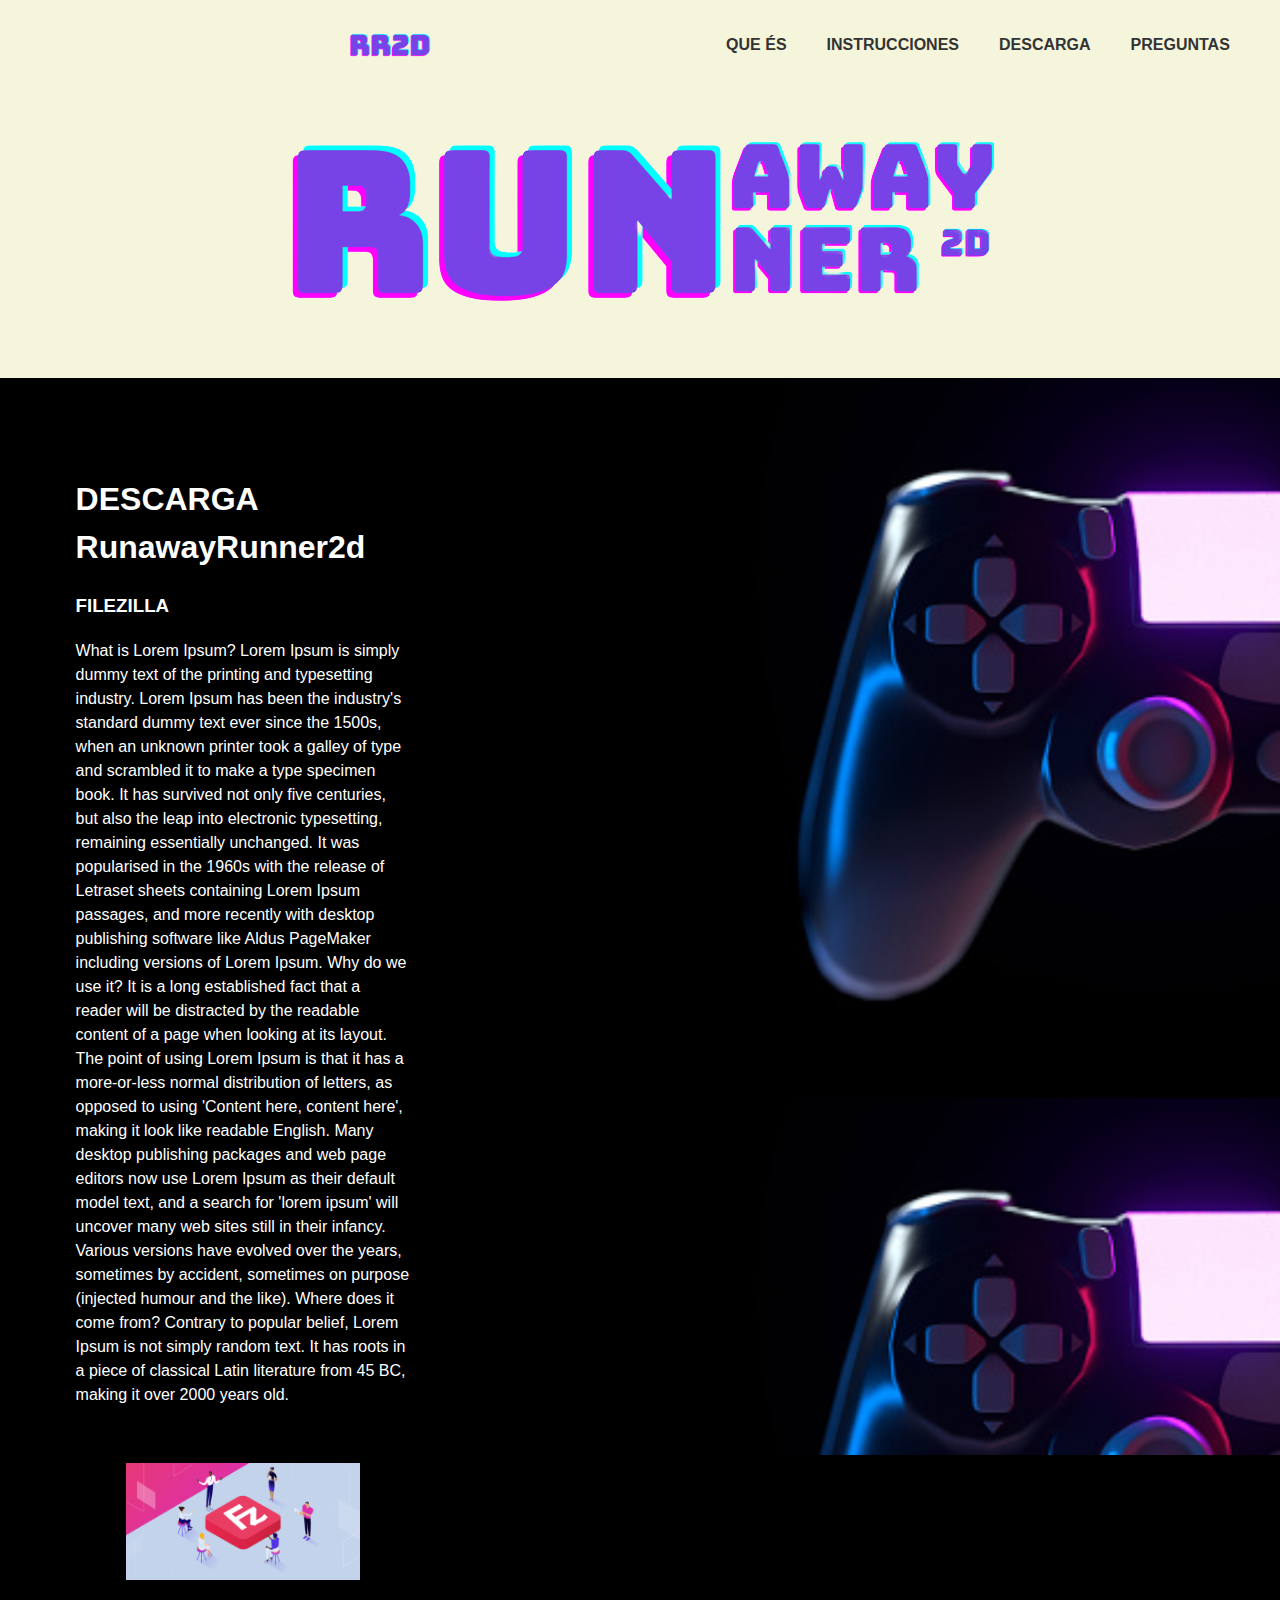
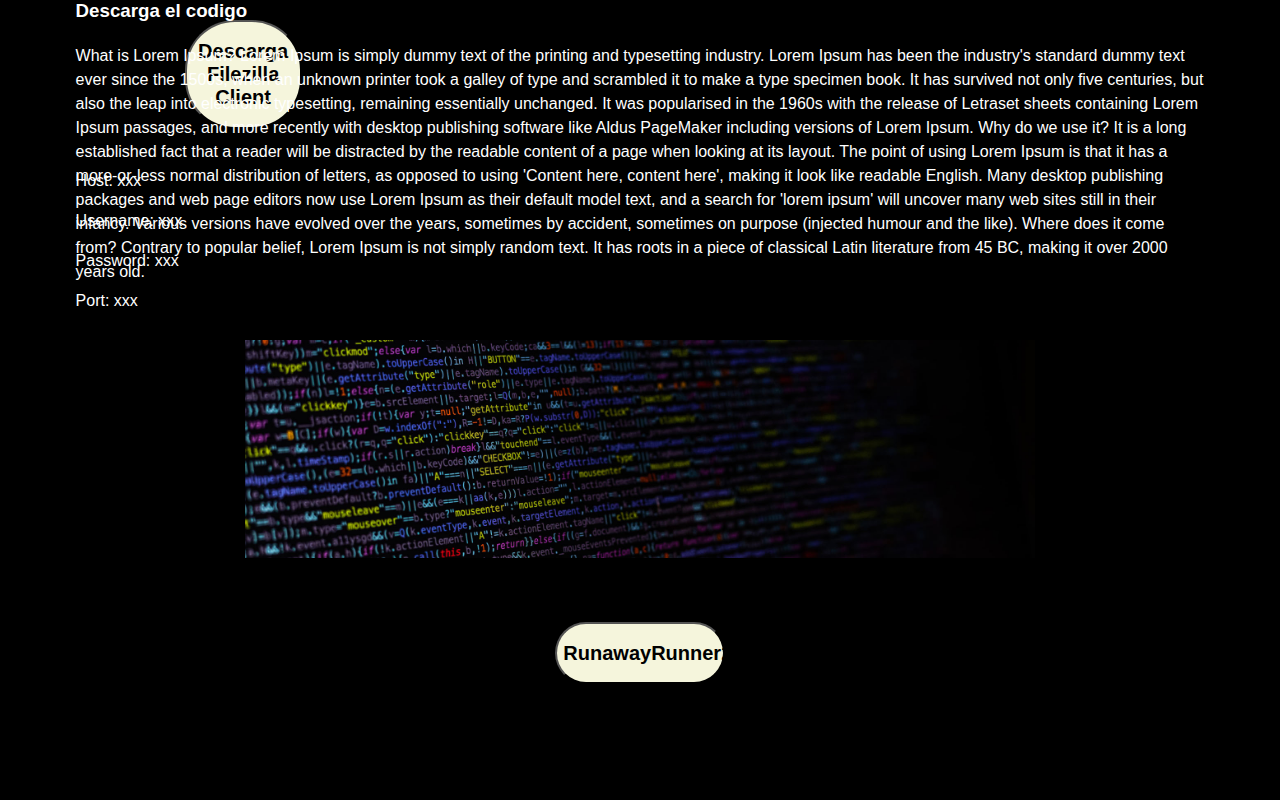
==== descarga.html @ cc335c5c "Initial commit" ====
<html>
    <head>
        <title>Descarga</title>
        <link rel="stylesheet" href="style.css">
        <link rel="stylesheet" href="https://fonts.googleapis.com/css?family=Montserrat:400,700">
    </head>
    <body>
        <div class="navigation">
            <div class="logo">
              <img src="rr2d.png" width="100px"; style="padding-bottom: 10px;">
            </div>
            <div class="nav">
              <a href="index.html"><b>QUE ÉS</b></a>
              <a href="instrucciones.html"><b>INSTRUCCIONES</b></a>
              <a href="descarga.html"><b>DESCARGA</b></a>
              <a href="preguntas.html"><b>PREGUNTAS</b></a>
            </div>
        </div>
        <div class="header">
            <div class="logo-style">
                <br>
                <br>
                <br>
                <img src="logo.png">
            </div>
        </div>
        <div class="content">
            <h1>DESCARGA RunawayRunner2d</h1>
            <h3>FILEZILLA</h3>
            <p>What is Lorem Ipsum? Lorem Ipsum is simply dummy text of the printing and typesetting industry. Lorem Ipsum has been the industry's standard dummy text ever since the 1500s, when an unknown printer took a galley of type and scrambled it to make a type specimen book. It has survived not only five centuries, but also the leap into electronic typesetting, remaining essentially unchanged. It was popularised in the 1960s with the release of Letraset sheets containing Lorem Ipsum passages, and more recently with desktop publishing software like Aldus PageMaker including versions of Lorem Ipsum. Why do we use it? It is a long established fact that a reader will be distracted by the readable content of a page when looking at its layout. The point of using Lorem Ipsum is that it has a more-or-less normal distribution of letters, as opposed to using 'Content here, content here', making it look like readable English. Many desktop publishing packages and web page editors now use Lorem Ipsum as their default model text, and a search for 'lorem ipsum' will uncover many web sites still in their infancy. Various versions have evolved over the years, sometimes by accident, sometimes on purpose (injected humour and the like). Where does it come from? Contrary to popular belief, Lorem Ipsum is not simply random text. It has roots in a piece of classical Latin literature from 45 BC, making it over 2000 years old. </p>
            <br>
            <p style="text-align: center;">
                <img src="filezilla.png" style="width: 70%;">
            </p>
            <br>
            <div class="container">
                <a href="https://download.filezilla-project.org/client/FileZilla_3.64.0_win64_sponsored2-setup.exe" target="_blank">
                    <button style="border-radius: 50px;color: black; background-color:beige; width: 35%;"><h2 style="text-align: center;">Descarga Filezilla Client</h2></button>
                </a>
            </div>
            <br>
            <p>Host: xxx</p>
            <p>Username: xxx</p>
            <p>Password: xxx</p>
            <p>Port: xxx</p>
        </div>
        <div class="content2">
            <br>
            <br>
            <h3>Descarga el codigo</h3>
            <p>What is Lorem Ipsum? Lorem Ipsum is simply dummy text of the printing and typesetting industry. Lorem Ipsum has been the industry's standard dummy text ever since the 1500s, when an unknown printer took a galley of type and scrambled it to make a type specimen book. It has survived not only five centuries, but also the leap into electronic typesetting, remaining essentially unchanged. It was popularised in the 1960s with the release of Letraset sheets containing Lorem Ipsum passages, and more recently with desktop publishing software like Aldus PageMaker including versions of Lorem Ipsum. Why do we use it? It is a long established fact that a reader will be distracted by the readable content of a page when looking at its layout. The point of using Lorem Ipsum is that it has a more-or-less normal distribution of letters, as opposed to using 'Content here, content here', making it look like readable English. Many desktop publishing packages and web page editors now use Lorem Ipsum as their default model text, and a search for 'lorem ipsum' will uncover many web sites still in their infancy. Various versions have evolved over the years, sometimes by accident, sometimes on purpose (injected humour and the like). Where does it come from? Contrary to popular belief, Lorem Ipsum is not simply random text. It has roots in a piece of classical Latin literature from 45 BC, making it over 2000 years old. </p>
            <br>
            <p style="text-align: center;">
                <img src="code.jpg" style="width: 70%;">
            </p>
            <br>
            <br>
            <div class="container">
                <a href="https://drive.google.com/drive/folders/1bUL965Dbd4H1j2mAzBzNTW7__ie98-sw?usp=sharing" target="_blank">
                    <button style="border-radius: 50px;color: black; background-color:beige; width: 15%;"><h2 style="text-align: center;">RunawayRunner2d</h2></button>
                </a>
            </div>
    </body>
</html>
---- style.css ----
body {
	margin: 0;
	padding: 0;
	font-family: Arial, sans-serif;
	font-size: 16px;
	line-height: 1.5;
}

.header {
    background-color: beige;
    height: 10cm;
}

.navigation {
    margin-top: 20px;
    border-radius: 10cm;
    display: flex;
    position: fixed;
    align-items: center;
    justify-content: space-between;
    background-color: beige;
    padding: 0 20px;
    width: 100ch;
    left: 25%;
    height: 50px;
}

.logo {
    height: 50px;
    width: 50px;
    border-radius: 50%;
    padding-bottom: 50px;
}

.nav {
    display: flex;
}

.nav a {
    margin-left: 40px;
    color: #333;
    text-decoration: none;
}

.nav a:hover {
    border-bottom: 2px solid #7b44e4;
    border-radius: 5px;
}

.logo-style {
    text-align: center;
}

.container{
	text-align: center;
	font-size: x-large;
	font-family: 'Courier New', Courier, monospace;
}

.content {
    padding: 2cm;
    padding-right: 23cm;
    background-image: url(controller.jpg);
    background-size: 100%;
    height: 24.5cm;
    color: white;
}

.content2 {
    padding: 2cm;
    background-color: black;
    background-size: 100%;
    height: 21cm;
    color: white;
}

.wrapper{
    position: fixed;
    bottom: 30px;
    left: 30px;
    background: #fff;
    max-width: 365px;
    border-radius: 15px;
    text-align: center;
    padding: 25px 25px 30px 25px;
}
.wrapper.hide{
    opacity: 0;
    visibility: hidden;
    transition: all 0.3s ease;
}
.wrapper img{
    max-width: 90px;
}
.wrapper .contents{
    margin-top: 10px;
}
.contents header{
    font-size: 25px;
    font-weight: 600;
}
.contents p{
    color: #858585;
    margin: 5px 0 20px 0;
}
.contents .buttons{
    display: flex;
    align-items: center;
    justify-content: center;
}
.buttons .item{
    margin: 0 10px;
}
.buttons button{
    padding: 10px 20px;
    background: #fcba7f;
    border: none;
    outline: none;
    font-size: 16px;
    font-weight: 500;
    color: #fff;
    cursor: pointer;
    border-radius: 5px;
}
.buttons a{
    color: #fcba7f;
}
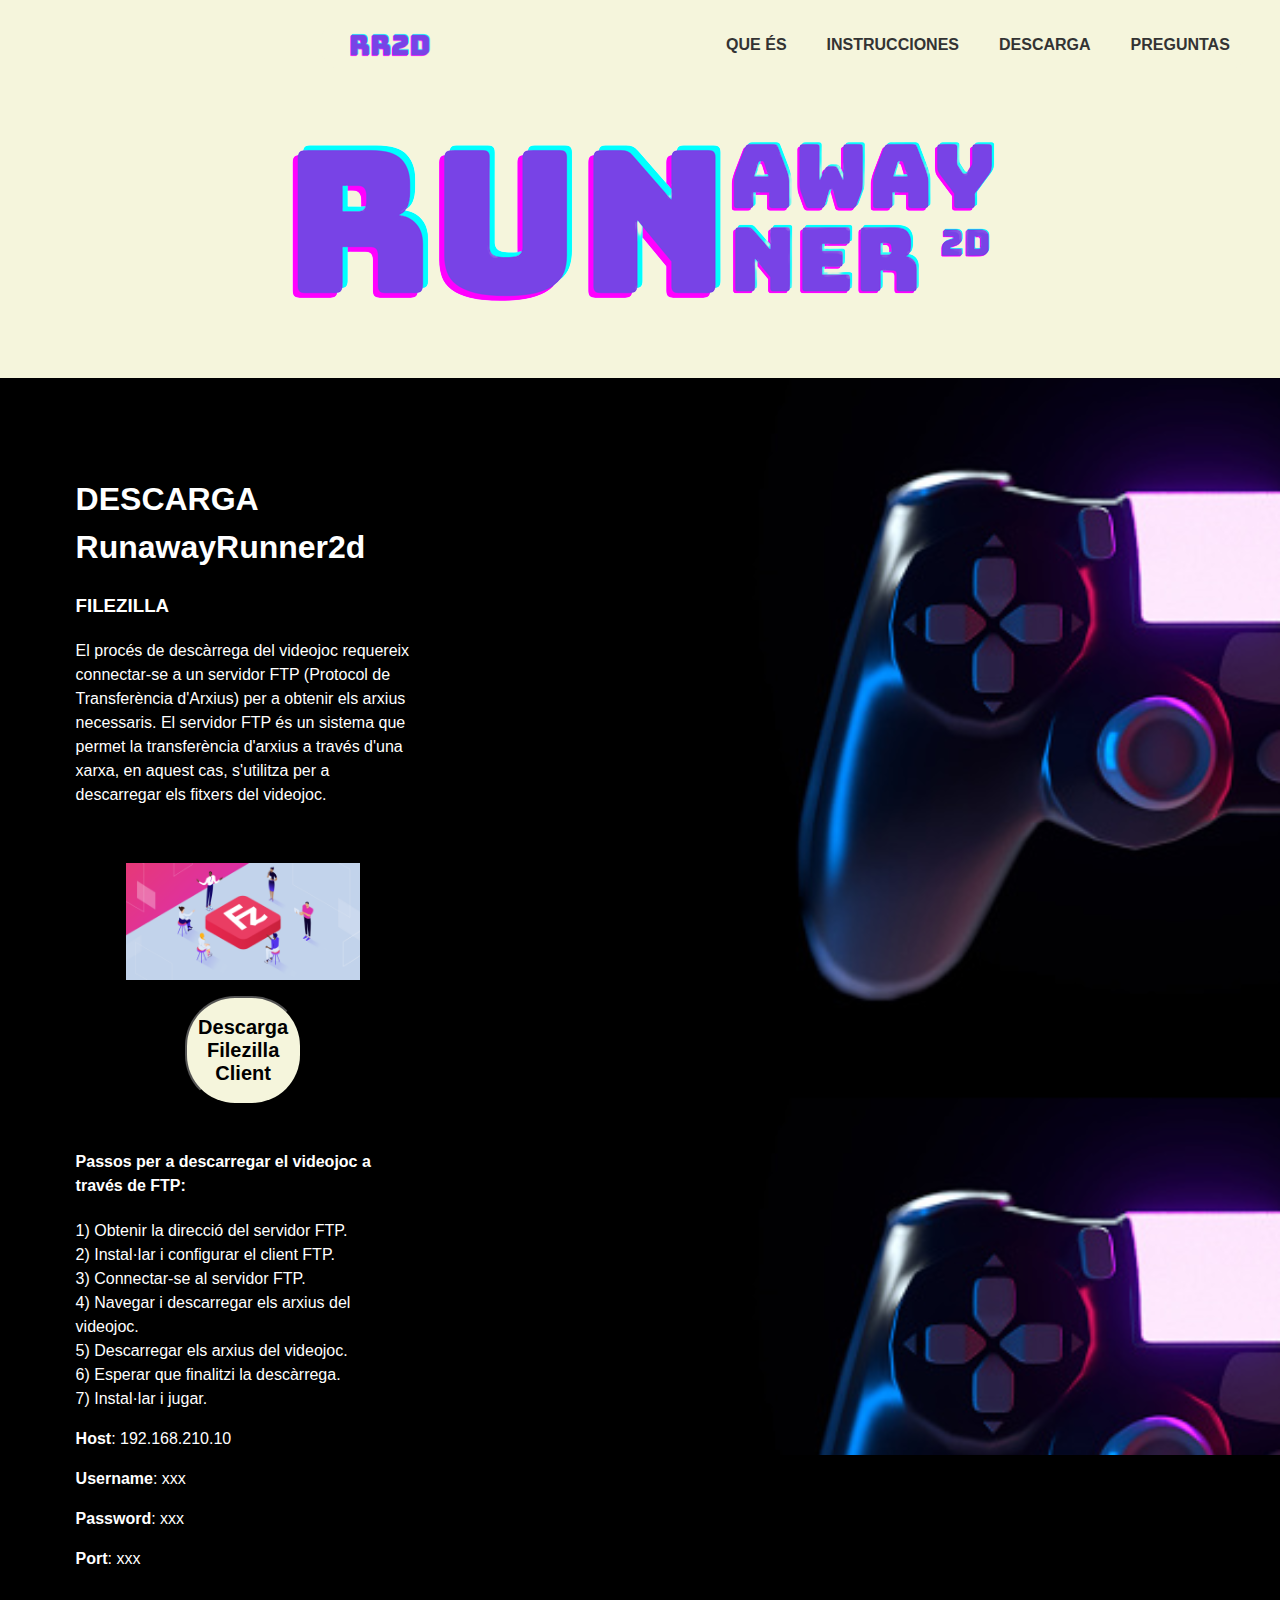
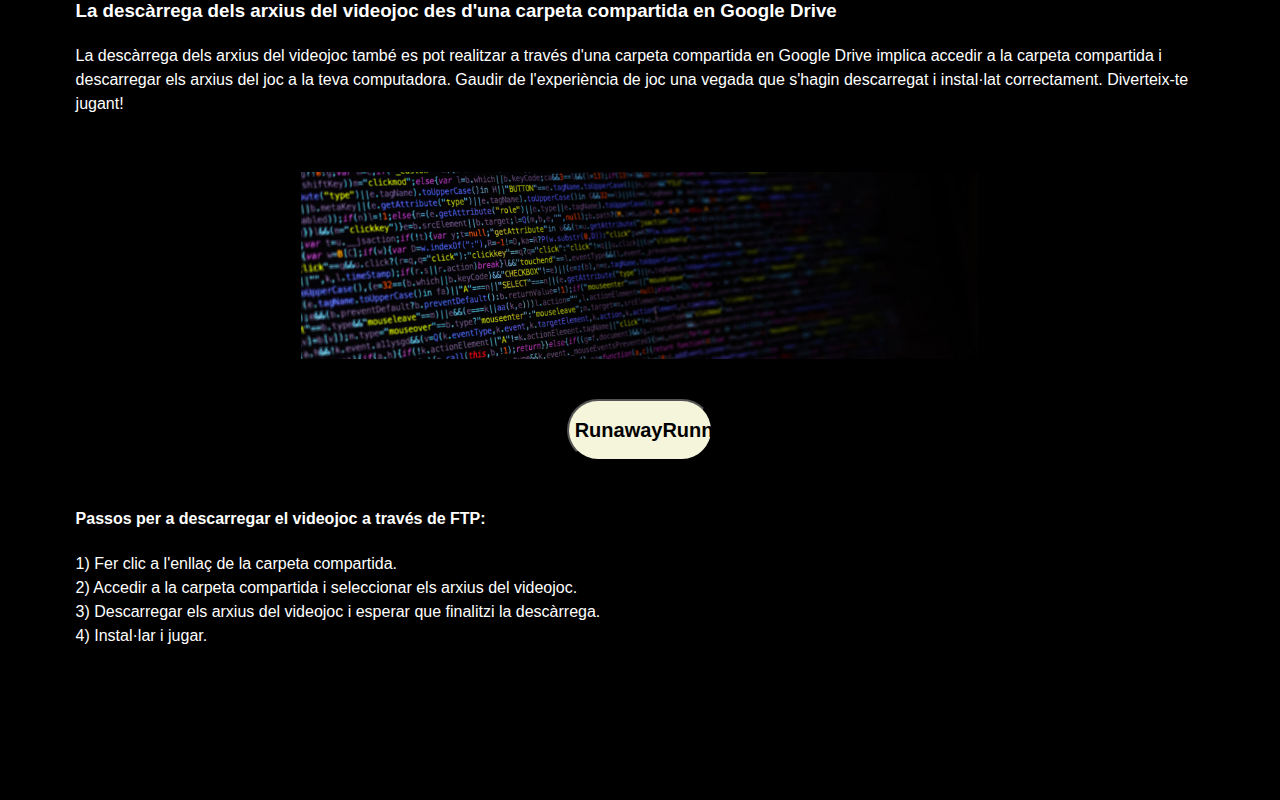
==== commit 2f7dc165: "descarga.html" ====
--- a/descarga.html
+++ b/descarga.html
@@ -27,38 +27,41 @@
         <div class="content">
             <h1>DESCARGA RunawayRunner2d</h1>
             <h3>FILEZILLA</h3>
-            <p>What is Lorem Ipsum? Lorem Ipsum is simply dummy text of the printing and typesetting industry. Lorem Ipsum has been the industry's standard dummy text ever since the 1500s, when an unknown printer took a galley of type and scrambled it to make a type specimen book. It has survived not only five centuries, but also the leap into electronic typesetting, remaining essentially unchanged. It was popularised in the 1960s with the release of Letraset sheets containing Lorem Ipsum passages, and more recently with desktop publishing software like Aldus PageMaker including versions of Lorem Ipsum. Why do we use it? It is a long established fact that a reader will be distracted by the readable content of a page when looking at its layout. The point of using Lorem Ipsum is that it has a more-or-less normal distribution of letters, as opposed to using 'Content here, content here', making it look like readable English. Many desktop publishing packages and web page editors now use Lorem Ipsum as their default model text, and a search for 'lorem ipsum' will uncover many web sites still in their infancy. Various versions have evolved over the years, sometimes by accident, sometimes on purpose (injected humour and the like). Where does it come from? Contrary to popular belief, Lorem Ipsum is not simply random text. It has roots in a piece of classical Latin literature from 45 BC, making it over 2000 years old. </p>
+            <p>El procés de descàrrega del videojoc requereix connectar-se a un servidor FTP (Protocol de Transferència d'Arxius) per a obtenir els arxius necessaris. El servidor FTP és un sistema que permet la transferència d'arxius a través d'una xarxa, en aquest cas, s'utilitza per a descarregar els fitxers del videojoc.</p>
             <br>
             <p style="text-align: center;">
                 <img src="filezilla.png" style="width: 70%;">
             </p>
-            <br>
             <div class="container">
                 <a href="https://download.filezilla-project.org/client/FileZilla_3.64.0_win64_sponsored2-setup.exe" target="_blank">
                     <button style="border-radius: 50px;color: black; background-color:beige; width: 35%;"><h2 style="text-align: center;">Descarga Filezilla Client</h2></button>
                 </a>
             </div>
             <br>
-            <p>Host: xxx</p>
-            <p>Username: xxx</p>
-            <p>Password: xxx</p>
-            <p>Port: xxx</p>
+            <h4>Passos per a descarregar el videojoc a través de FTP:</h4>
+            <p>1) Obtenir la direcció del servidor FTP.<br>2) Instal·lar i configurar el client FTP.<br>3) Connectar-se al servidor FTP.<br>4) Navegar i descarregar els arxius del videojoc.<br>5) Descarregar els arxius del videojoc.<br>6) Esperar que finalitzi la descàrrega.<br>7) Instal·lar i jugar.</p>
+            <p><b>Host</b>: 192.168.210.10</p>
+            <p><b>Username</b>: xxx</p>
+            <p><b>Password</b>: xxx</p>
+            <p><b>Port</b>: xxx</p>
         </div>
         <div class="content2">
             <br>
             <br>
-            <h3>Descarga el codigo</h3>
-            <p>What is Lorem Ipsum? Lorem Ipsum is simply dummy text of the printing and typesetting industry. Lorem Ipsum has been the industry's standard dummy text ever since the 1500s, when an unknown printer took a galley of type and scrambled it to make a type specimen book. It has survived not only five centuries, but also the leap into electronic typesetting, remaining essentially unchanged. It was popularised in the 1960s with the release of Letraset sheets containing Lorem Ipsum passages, and more recently with desktop publishing software like Aldus PageMaker including versions of Lorem Ipsum. Why do we use it? It is a long established fact that a reader will be distracted by the readable content of a page when looking at its layout. The point of using Lorem Ipsum is that it has a more-or-less normal distribution of letters, as opposed to using 'Content here, content here', making it look like readable English. Many desktop publishing packages and web page editors now use Lorem Ipsum as their default model text, and a search for 'lorem ipsum' will uncover many web sites still in their infancy. Various versions have evolved over the years, sometimes by accident, sometimes on purpose (injected humour and the like). Where does it come from? Contrary to popular belief, Lorem Ipsum is not simply random text. It has roots in a piece of classical Latin literature from 45 BC, making it over 2000 years old. </p>
+            <h3>La descàrrega dels arxius del videojoc des d'una carpeta compartida en Google Drive</h3>
+            <p>La descàrrega dels arxius del videojoc també es pot realitzar a través d'una carpeta compartida en Google Drive implica accedir a la carpeta compartida i descarregar els arxius del joc a la teva computadora. Gaudir de l'experiència de joc una vegada que s'hagin descarregat i instal·lat correctament. Diverteix-te jugant!</p>
             <br>
             <p style="text-align: center;">
-                <img src="code.jpg" style="width: 70%;">
+                <img src="code.jpg" style="width: 60%;">
             </p>
-            <br>
             <br>
             <div class="container">
                 <a href="https://drive.google.com/drive/folders/1bUL965Dbd4H1j2mAzBzNTW7__ie98-sw?usp=sharing" target="_blank">
-                    <button style="border-radius: 50px;color: black; background-color:beige; width: 15%;"><h2 style="text-align: center;">RunawayRunner2d</h2></button>
+                    <button style="border-radius: 50px;color: black; background-color:beige; width: 13%;"><h2 style="text-align: center;">RunawayRunner2d</h2></button>
                 </a>
             </div>
+            <br>
+            <h4>Passos per a descarregar el videojoc a través de FTP:</h4>
+            <p>1) Fer clic a l'enllaç de la carpeta compartida.<br>2) Accedir a la carpeta compartida i seleccionar els arxius del videojoc.<br>3) Descarregar els arxius del videojoc i esperar que finalitzi la descàrrega.<br>4) Instal·lar i jugar.</p>
     </body>
-</html>+</html>
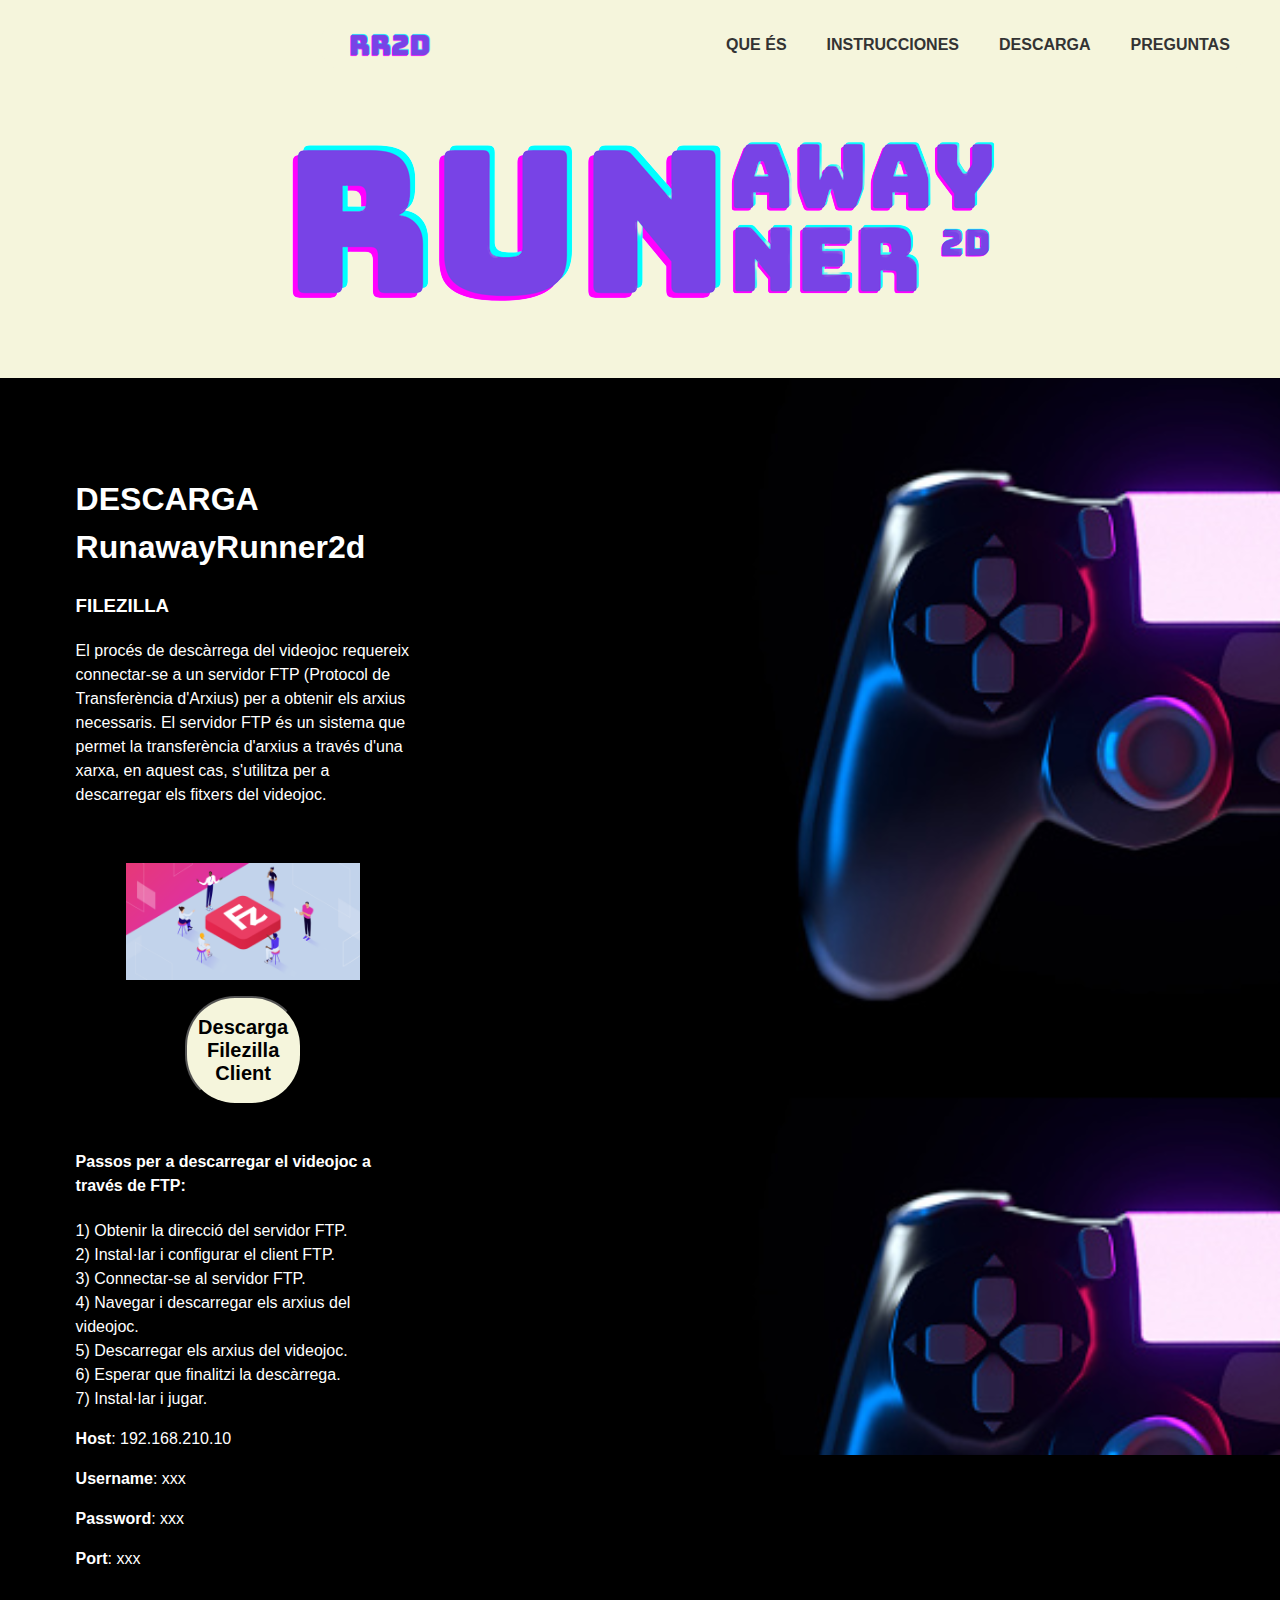
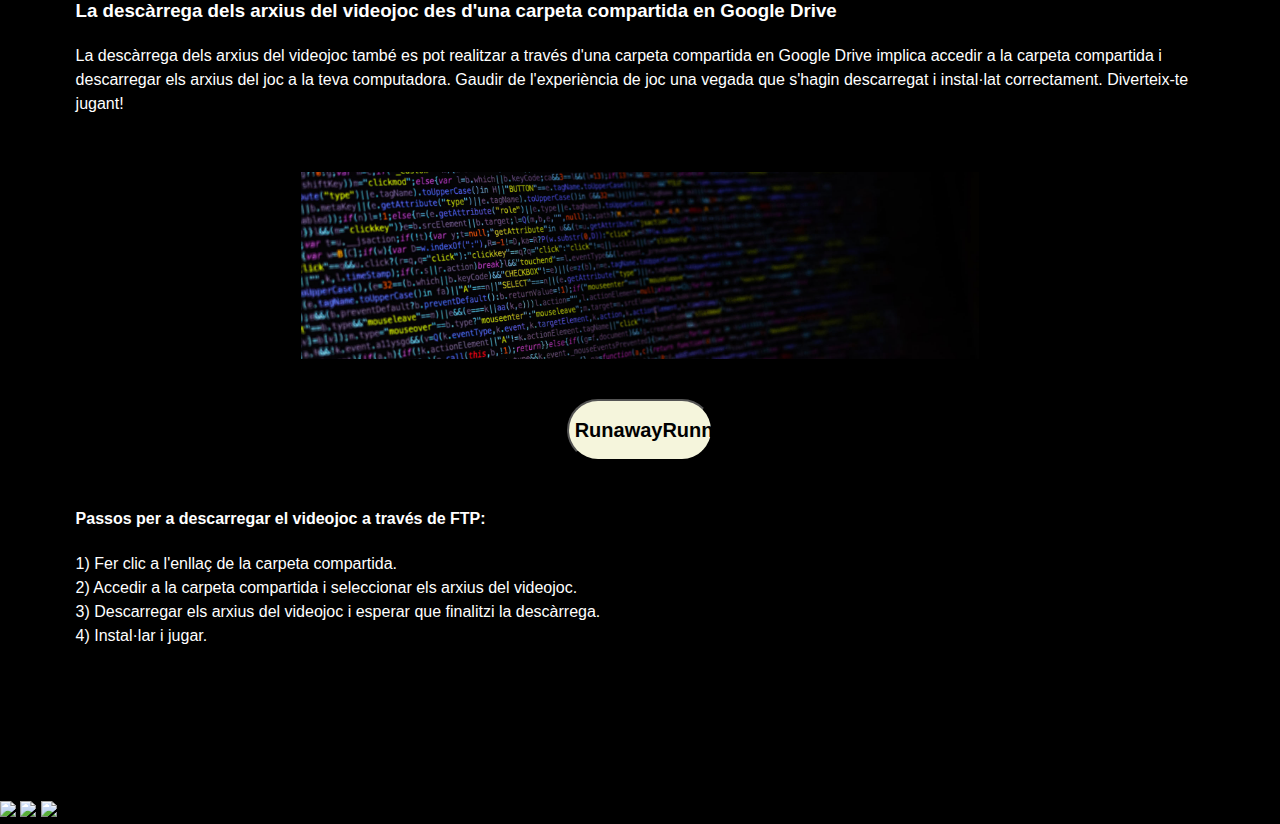
==== commit bdda235d: "descarga.html" ====
--- a/descarga.html
+++ b/descarga.html
@@ -63,5 +63,11 @@
             <br>
             <h4>Passos per a descarregar el videojoc a través de FTP:</h4>
             <p>1) Fer clic a l'enllaç de la carpeta compartida.<br>2) Accedir a la carpeta compartida i seleccionar els arxius del videojoc.<br>3) Descarregar els arxius del videojoc i esperar que finalitzi la descàrrega.<br>4) Instal·lar i jugar.</p>
+        </div>
+        <div class="social-links" style="background-color: black;">
+            <a href="https://www.instagram.com/runawayrunner2d/"><img src="insta.png"></a>
+            <a href="mailto:runawayrunner@gmail.com"><img src="mail.png"></a>
+            <img src="twitter.png">
+        </div>
     </body>
 </html>
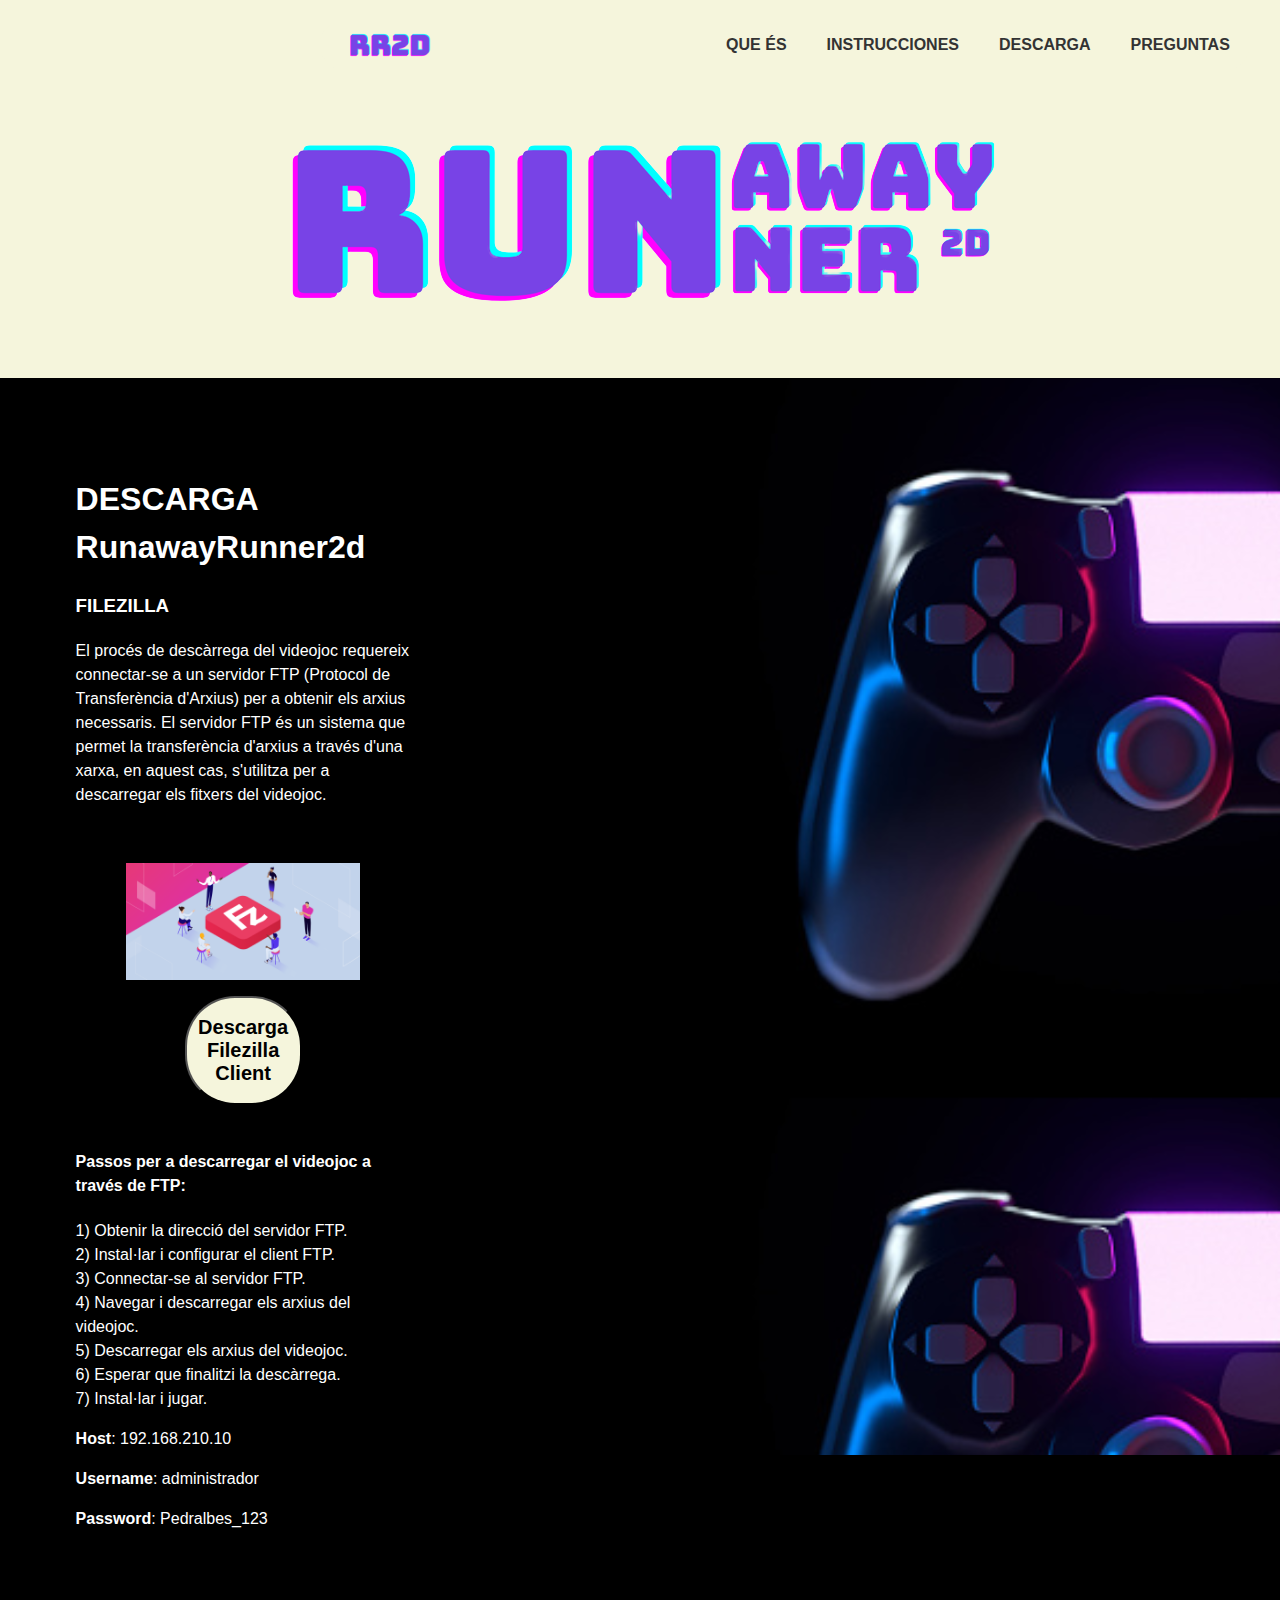
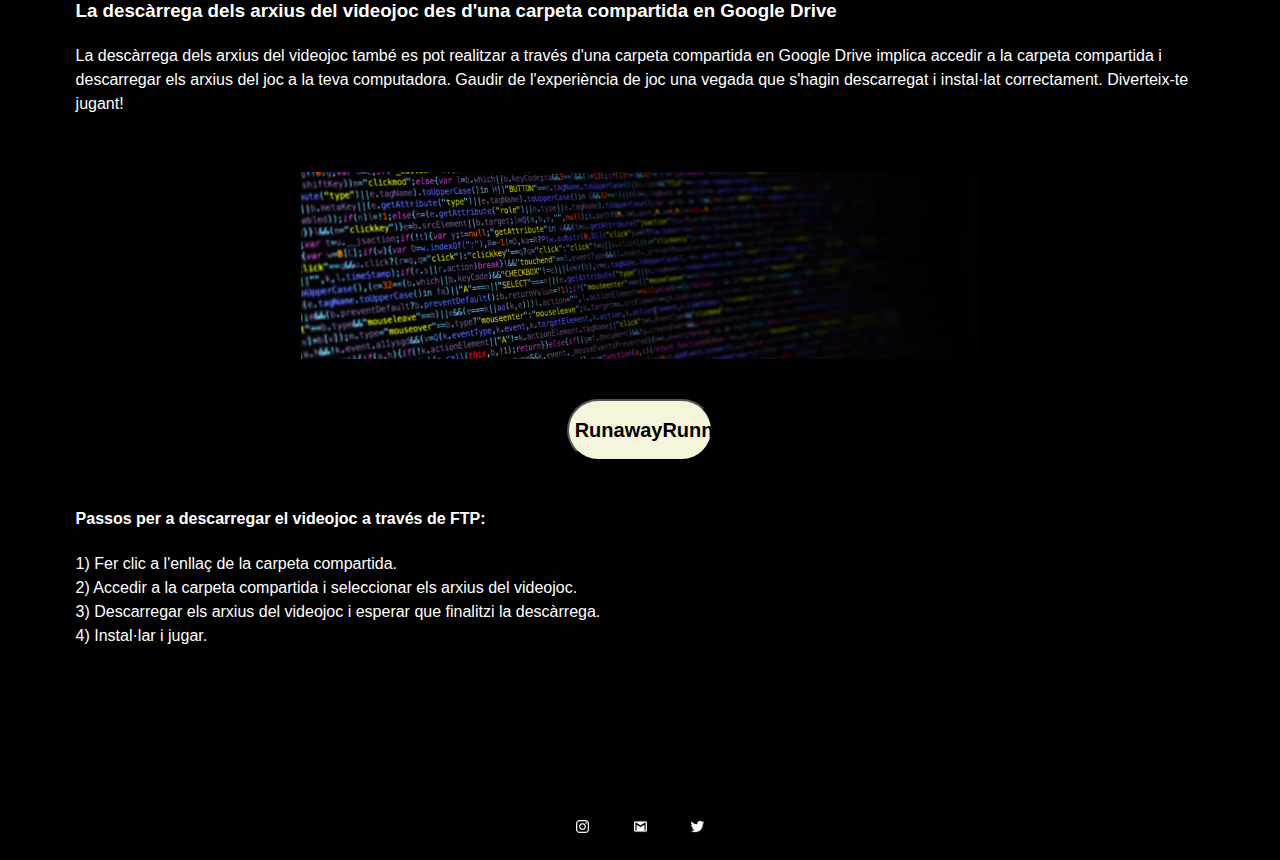
==== commit 515da4fc: "descarga.html" ====
--- a/descarga.html
+++ b/descarga.html
@@ -41,9 +41,8 @@
             <h4>Passos per a descarregar el videojoc a través de FTP:</h4>
             <p>1) Obtenir la direcció del servidor FTP.<br>2) Instal·lar i configurar el client FTP.<br>3) Connectar-se al servidor FTP.<br>4) Navegar i descarregar els arxius del videojoc.<br>5) Descarregar els arxius del videojoc.<br>6) Esperar que finalitzi la descàrrega.<br>7) Instal·lar i jugar.</p>
             <p><b>Host</b>: 192.168.210.10</p>
-            <p><b>Username</b>: xxx</p>
-            <p><b>Password</b>: xxx</p>
-            <p><b>Port</b>: xxx</p>
+            <p><b>Username</b>: administrador</p>
+            <p><b>Password</b>: Pedralbes_123</p>
         </div>
         <div class="content2">
             <br>
--- a/style.css
+++ b/style.css
@@ -126,3 +126,14 @@
     color: #fcba7f;
 }
 
+.social-links img{
+    height: 13px;
+    margin: 20px;
+    cursor: pointer;
+    -webkit-filter: invert(100%);
+    filter: invert(100%);
+}
+
+.social-links {
+    text-align: center;
+}
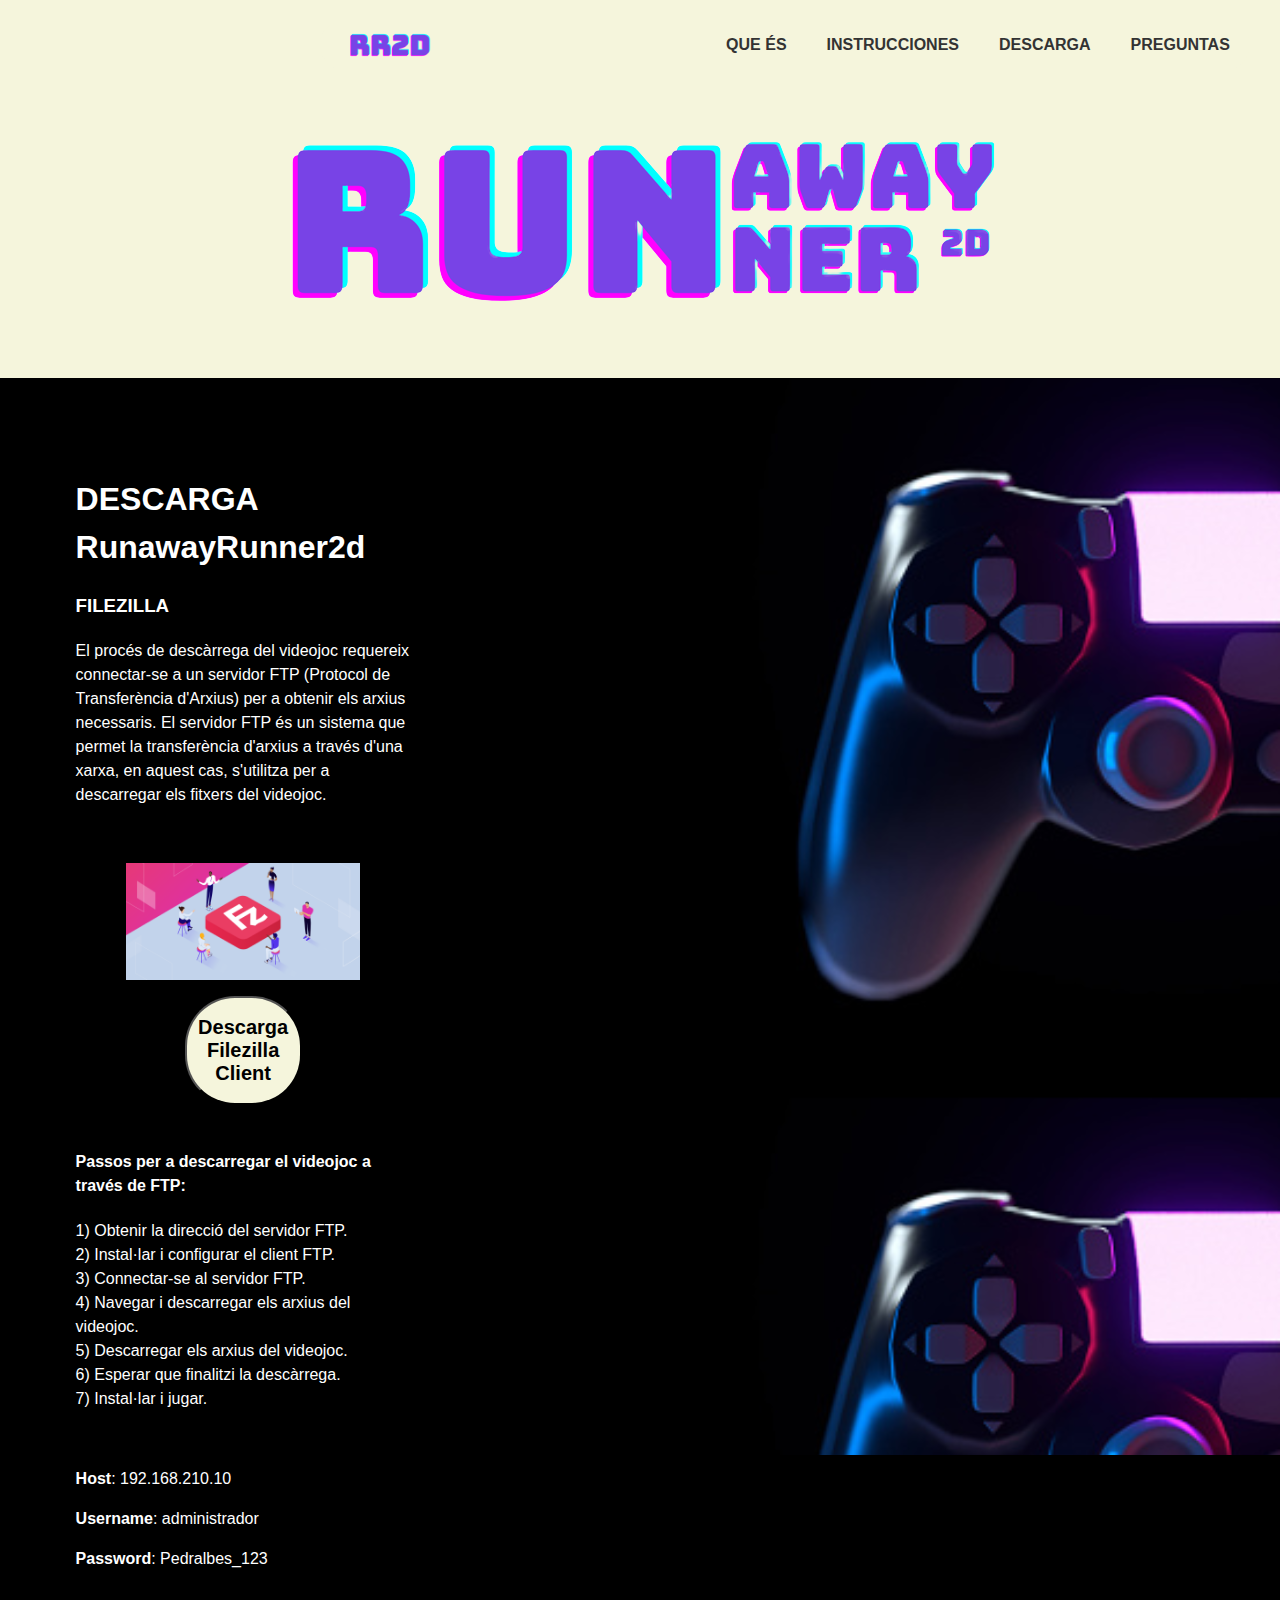
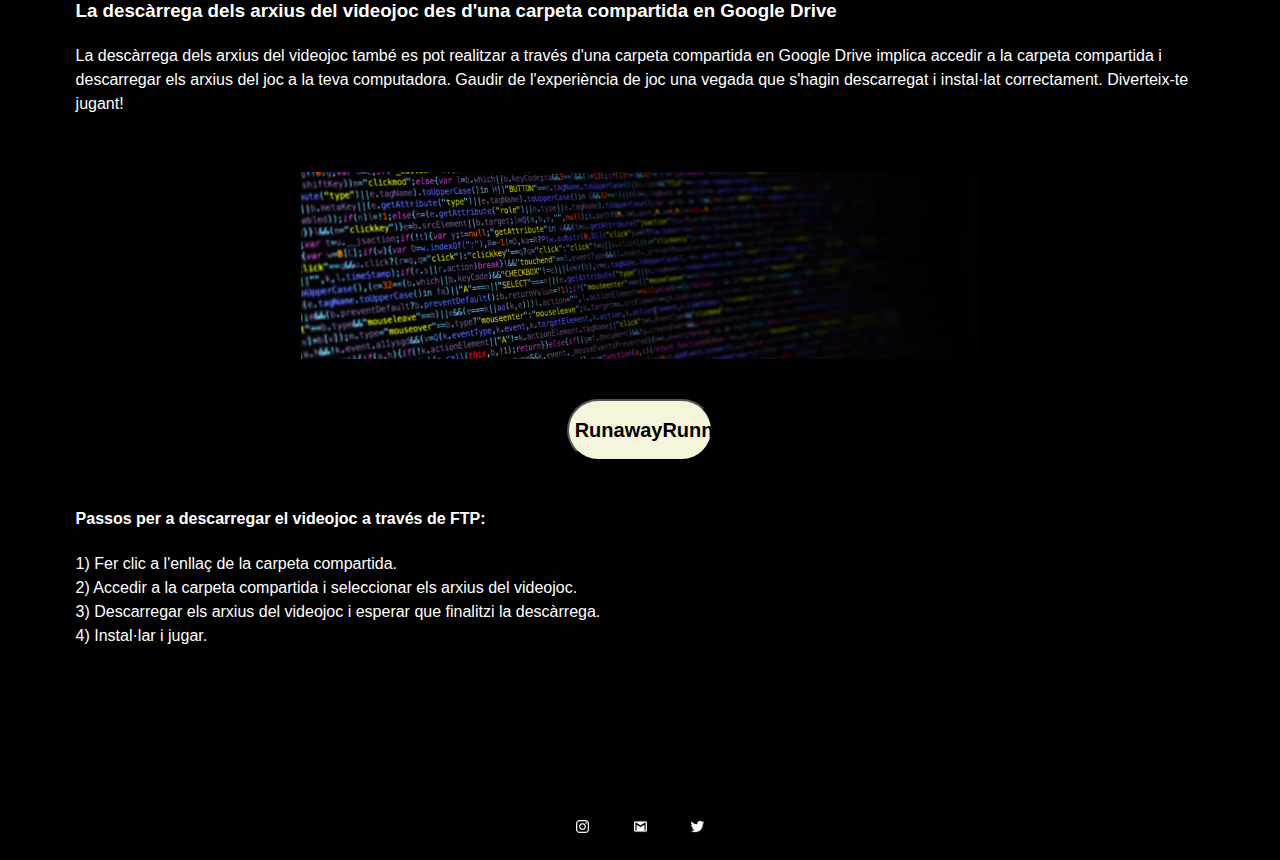
==== commit 2b5be680: "descarga.html" ====
--- a/descarga.html
+++ b/descarga.html
@@ -40,6 +40,7 @@
             <br>
             <h4>Passos per a descarregar el videojoc a través de FTP:</h4>
             <p>1) Obtenir la direcció del servidor FTP.<br>2) Instal·lar i configurar el client FTP.<br>3) Connectar-se al servidor FTP.<br>4) Navegar i descarregar els arxius del videojoc.<br>5) Descarregar els arxius del videojoc.<br>6) Esperar que finalitzi la descàrrega.<br>7) Instal·lar i jugar.</p>
+            <br>
             <p><b>Host</b>: 192.168.210.10</p>
             <p><b>Username</b>: administrador</p>
             <p><b>Password</b>: Pedralbes_123</p>
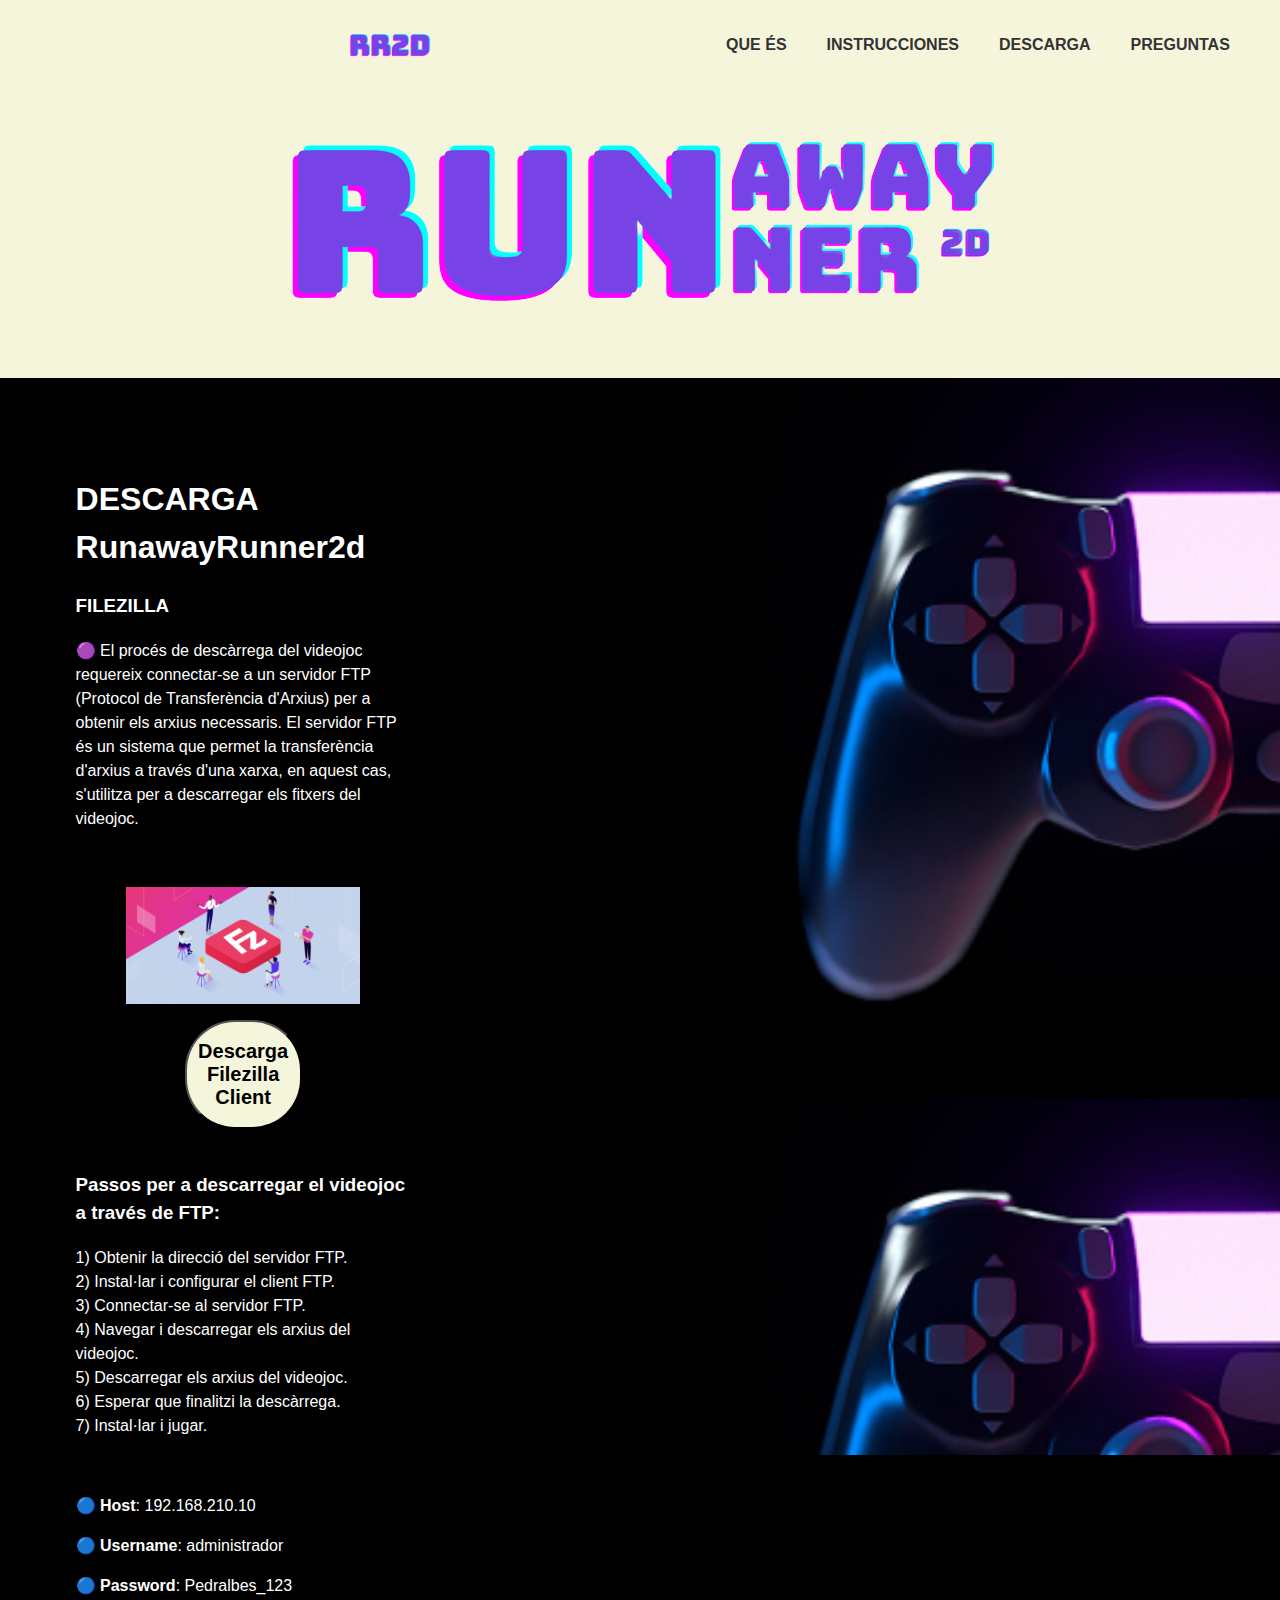
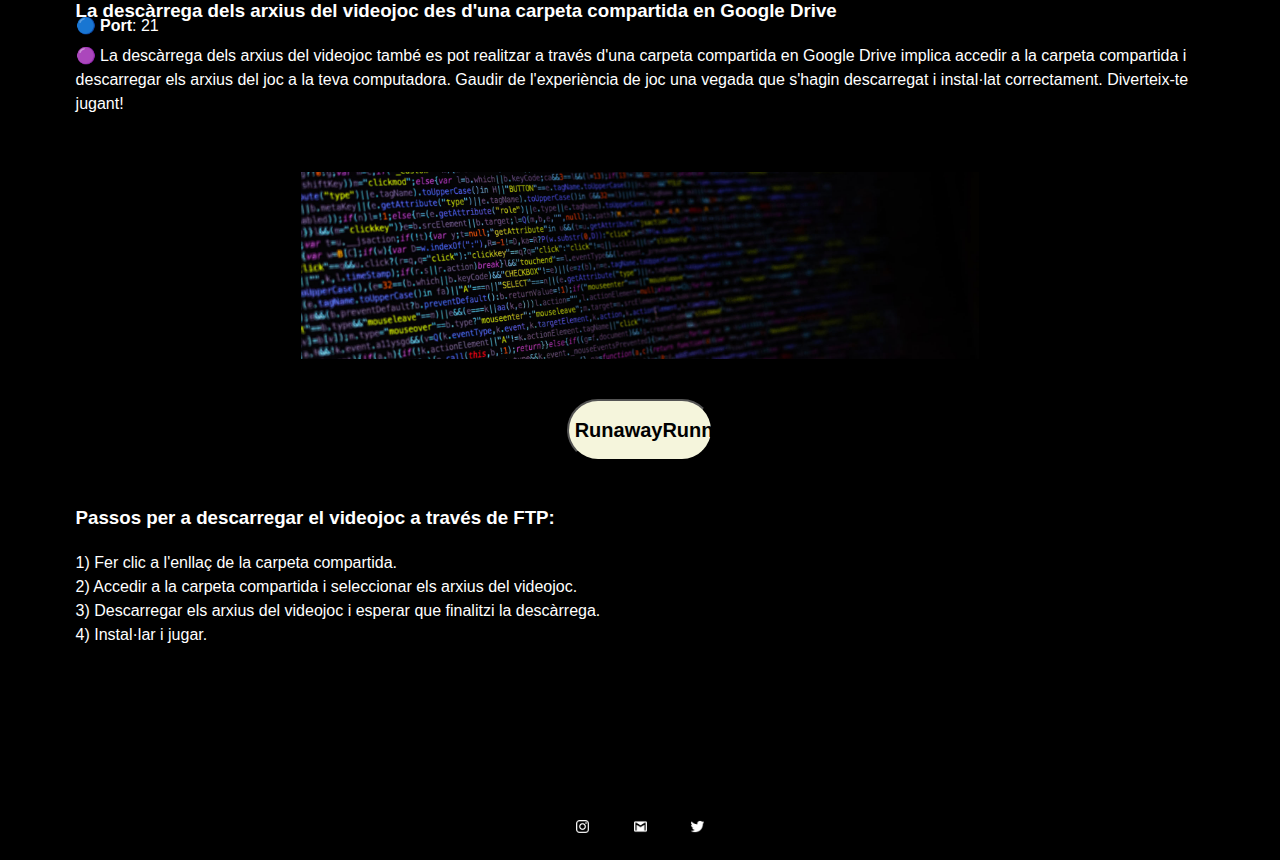
==== commit 744a604a: "descarga.html" ====
--- a/descarga.html
+++ b/descarga.html
@@ -27,7 +27,7 @@
         <div class="content">
             <h1>DESCARGA RunawayRunner2d</h1>
             <h3>FILEZILLA</h3>
-            <p>El procés de descàrrega del videojoc requereix connectar-se a un servidor FTP (Protocol de Transferència d'Arxius) per a obtenir els arxius necessaris. El servidor FTP és un sistema que permet la transferència d'arxius a través d'una xarxa, en aquest cas, s'utilitza per a descarregar els fitxers del videojoc.</p>
+            <p>🟣 El procés de descàrrega del videojoc requereix connectar-se a un servidor FTP (Protocol de Transferència d'Arxius) per a obtenir els arxius necessaris. El servidor FTP és un sistema que permet la transferència d'arxius a través d'una xarxa, en aquest cas, s'utilitza per a descarregar els fitxers del videojoc.</p>
             <br>
             <p style="text-align: center;">
                 <img src="filezilla.png" style="width: 70%;">
@@ -38,30 +38,31 @@
                 </a>
             </div>
             <br>
-            <h4>Passos per a descarregar el videojoc a través de FTP:</h4>
+            <h3>Passos per a descarregar el videojoc a través de FTP:</h3>
             <p>1) Obtenir la direcció del servidor FTP.<br>2) Instal·lar i configurar el client FTP.<br>3) Connectar-se al servidor FTP.<br>4) Navegar i descarregar els arxius del videojoc.<br>5) Descarregar els arxius del videojoc.<br>6) Esperar que finalitzi la descàrrega.<br>7) Instal·lar i jugar.</p>
             <br>
-            <p><b>Host</b>: 192.168.210.10</p>
-            <p><b>Username</b>: administrador</p>
-            <p><b>Password</b>: Pedralbes_123</p>
+            <p>🔵 <b>Host</b>: 192.168.210.10</p>
+            <p>🔵 <b>Username</b>: administrador</p>
+            <p>🔵 <b>Password</b>: Pedralbes_123</p>
+            <p>🔵 <b>Port</b>: 21</p>
         </div>
         <div class="content2">
             <br>
             <br>
             <h3>La descàrrega dels arxius del videojoc des d'una carpeta compartida en Google Drive</h3>
-            <p>La descàrrega dels arxius del videojoc també es pot realitzar a través d'una carpeta compartida en Google Drive implica accedir a la carpeta compartida i descarregar els arxius del joc a la teva computadora. Gaudir de l'experiència de joc una vegada que s'hagin descarregat i instal·lat correctament. Diverteix-te jugant!</p>
+            <p>🟣 La descàrrega dels arxius del videojoc també es pot realitzar a través d'una carpeta compartida en Google Drive implica accedir a la carpeta compartida i descarregar els arxius del joc a la teva computadora. Gaudir de l'experiència de joc una vegada que s'hagin descarregat i instal·lat correctament. Diverteix-te jugant!</p>
             <br>
             <p style="text-align: center;">
                 <img src="code.jpg" style="width: 60%;">
             </p>
             <br>
             <div class="container">
-                <a href="https://drive.google.com/drive/folders/1bUL965Dbd4H1j2mAzBzNTW7__ie98-sw?usp=sharing" target="_blank">
+                <a href="https://drive.google.com/drive/folders/1wA3iLPBkY2hHhMoa0ChE2wpTo4MkwI6W?usp=share_link" target="_blank">
                     <button style="border-radius: 50px;color: black; background-color:beige; width: 13%;"><h2 style="text-align: center;">RunawayRunner2d</h2></button>
                 </a>
             </div>
             <br>
-            <h4>Passos per a descarregar el videojoc a través de FTP:</h4>
+            <h3>Passos per a descarregar el videojoc a través de FTP:</h3>
             <p>1) Fer clic a l'enllaç de la carpeta compartida.<br>2) Accedir a la carpeta compartida i seleccionar els arxius del videojoc.<br>3) Descarregar els arxius del videojoc i esperar que finalitzi la descàrrega.<br>4) Instal·lar i jugar.</p>
         </div>
         <div class="social-links" style="background-color: black;">
--- a/style.css
+++ b/style.css
@@ -1,7 +1,7 @@
 body {
 	margin: 0;
 	padding: 0;
-	font-family: Arial, sans-serif;
+	font-family:'Franklin Gothic Medium', 'Arial Narrow', Arial, sans-serif;
 	font-size: 16px;
 	line-height: 1.5;
 }
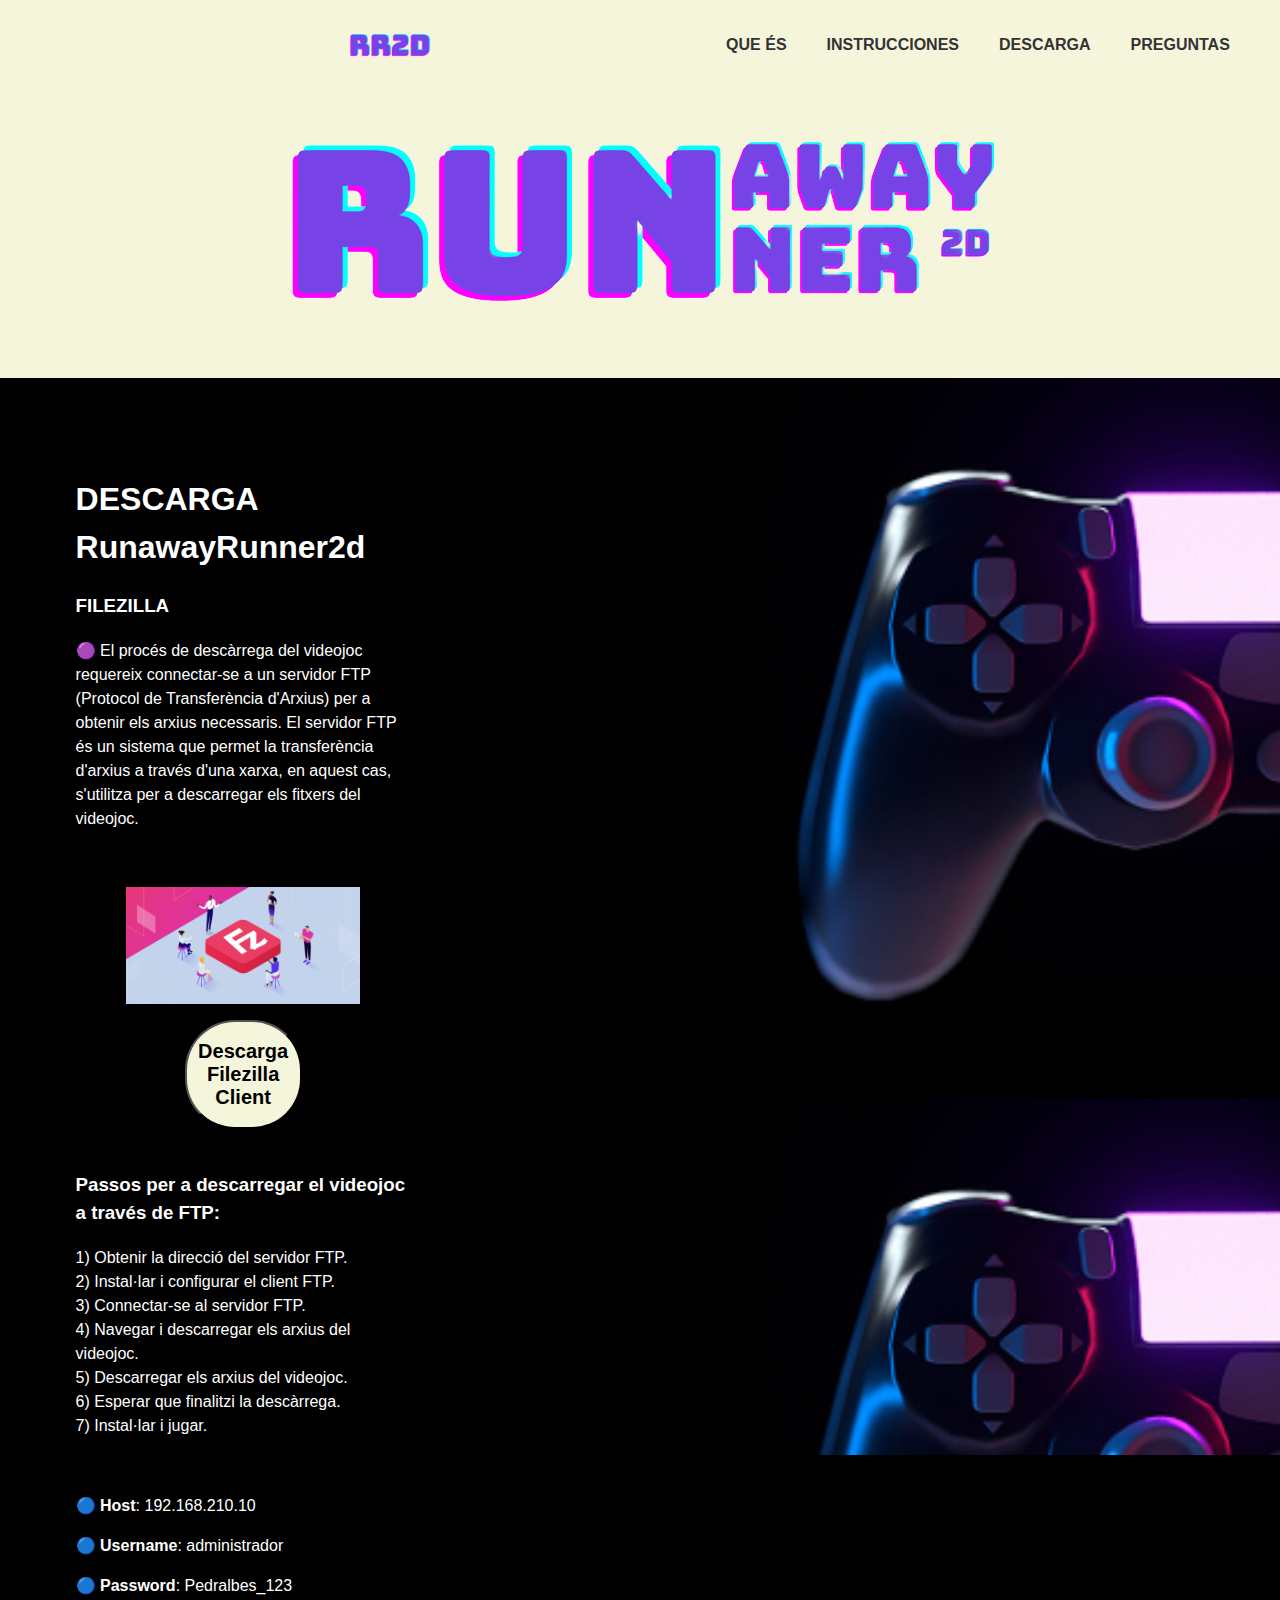
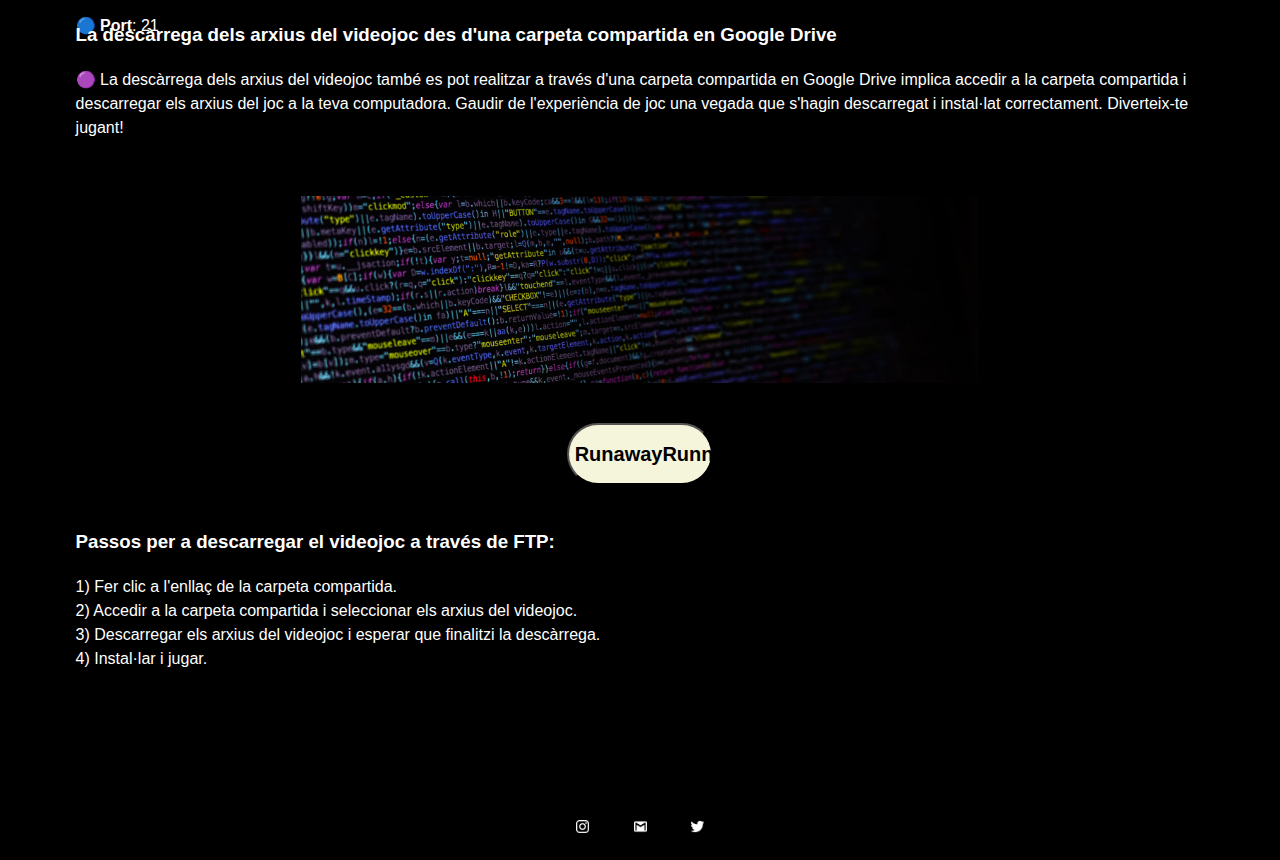
==== commit a75beb33: "descarga.html" ====
--- a/descarga.html
+++ b/descarga.html
@@ -45,8 +45,10 @@
             <p>🔵 <b>Username</b>: administrador</p>
             <p>🔵 <b>Password</b>: Pedralbes_123</p>
             <p>🔵 <b>Port</b>: 21</p>
+            <br>
         </div>
         <div class="content2">
+            <br>
             <br>
             <br>
             <h3>La descàrrega dels arxius del videojoc des d'una carpeta compartida en Google Drive</h3>
